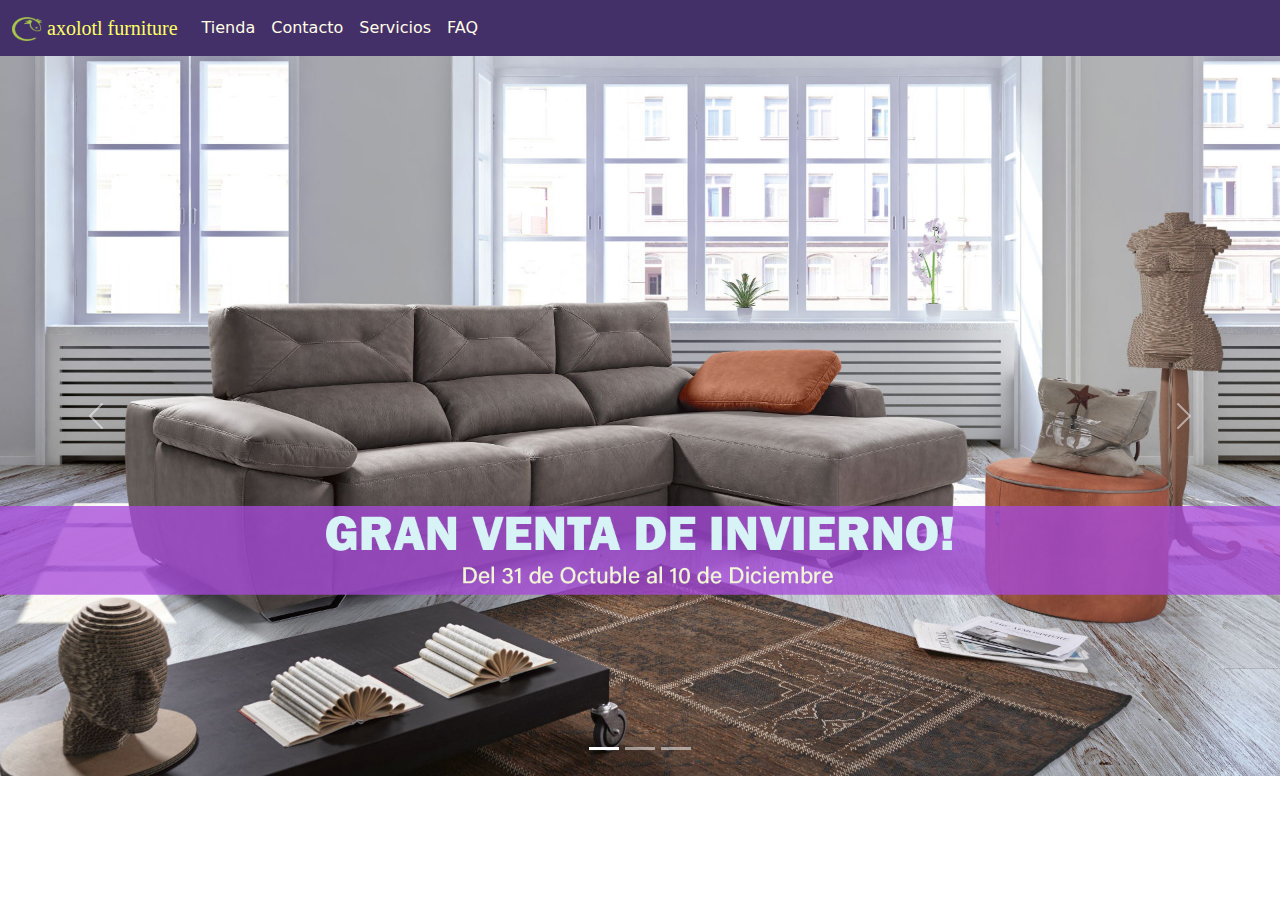
==== index.html @ 59c4131e "Add files via upload" ====
<!DOCTYPE html>
<html lang="en">
<head>
    <meta charset="UTF-8">
    <meta name="viewport" content="width=device-width, initial-scale=1.0">
    <link rel="stylesheet" href="bootstrap-5.3.2-dist/css/bootstrap.min.css">
    <link rel="stylesheet" href="StylesCSS/styles.css">
    <link rel="icon" type="image-x'icon" href="favicon.ico">
    <title>Axolotl Furniture</title>
</head>
<body>
    <!-- Barra de navegacion -->
    <nav class="navbar navbar-expand-lg navbar-color">
        <div class="container-fluid">
                <a class="navbar-brand text-fontcolor-nav" href="index.html">
                    <img src="images/logo/axolotlfurniture_logo.png" alt="Logo" width="30" height="24" class="d-inline-block align-text-top">
                    axolotl furniture
                </a>
                <button class="navbar-toggler" type="button" data-bs-toggle="collapse" data-bs-target="#navbarNav" aria-controls="navbarNav" aria-expanded="false" aria-label="Toggle navigation">
                    <span class="navbar-toggler-icon"></span>
                </button>
            <div class="collapse navbar-collapse" id="navbarNav">
                <ul class="navbar-nav">
                    <li class="nav-item">
                        <a class="nav-link text-coloring" aria-current="page" href="tienda.html">Tienda</a>
                    </li>
                    <li class="nav-item">
                        <a class="nav-link text-coloring" href="contacto.html">Contacto</a>
                    </li>
                    <li class="nav-item">
                        <a class="nav-link text-coloring" href="servicios.html">Servicios</a>
                    </li>
                    <li class="nav-item">
                        <a class="nav-link text-coloring" href="faq.html">FAQ</a>
                    </li>
                </ul>
            </div>
        </div>
      </nav>

      <!-- Carrusel -->
      <div id="carouselExampleInterval" class="carousel slide" data-bs-ride="carousel">
        <div class="carousel-indicators">
            <button type="button" data-bs-target="#carouselExampleIndicators" data-bs-slide-to="0" class="active" aria-current="true" aria-label="Slide 1"></button>
            <button type="button" data-bs-target="#carouselExampleIndicators" data-bs-slide-to="1" aria-label="Slide 2"></button>
            <button type="button" data-bs-target="#carouselExampleIndicators" data-bs-slide-to="2" aria-label="Slide 3"></button>
          </div>
        <div class="carousel-inner">
          <div class="carousel-item active" data-bs-interval="2000">
            <img src="images/muebles1.png" class="d-block w-100" alt="...">
          </div>
          <div class="carousel-item" data-bs-interval="3000">
            <img src="images/muebles2.png" class="d-block w-100" alt="...">
          </div>
          <div class="carousel-item" data-bs-interval="3000">
            <img src="images/muebles3.png" class="d-block w-100" alt="...">
          </div>
        </div>
        <button class="carousel-control-prev" type="button" data-bs-target="#carouselExampleInterval" data-bs-slide="prev">
          <span class="carousel-control-prev-icon" aria-hidden="true"></span>
          <span class="visually-hidden">Previous</span>
        </button>
        <button class="carousel-control-next" type="button" data-bs-target="#carouselExampleInterval" data-bs-slide="next">
          <span class="carousel-control-next-icon" aria-hidden="true"></span>
          <span class="visually-hidden">Next</span>
        </button>
      </div>

    <script src="bootstrap-5.3.2-dist/js/bootstrap.min.js"></script>
</body>
</html>
---- StylesCSS/styles.css ----
.navbar-color {
    background-color: #443068;
    color: azure;
}

.text-coloring{
    color: #fffde7;
}

.text-fontcolor-nav{
    font-family: 'CoventryGarden';
    src: url(fonts/COVENTRY.TTF) format('truetype');
    font-style: normal;
    font-weight: normal;
    color: #fcff66;
}
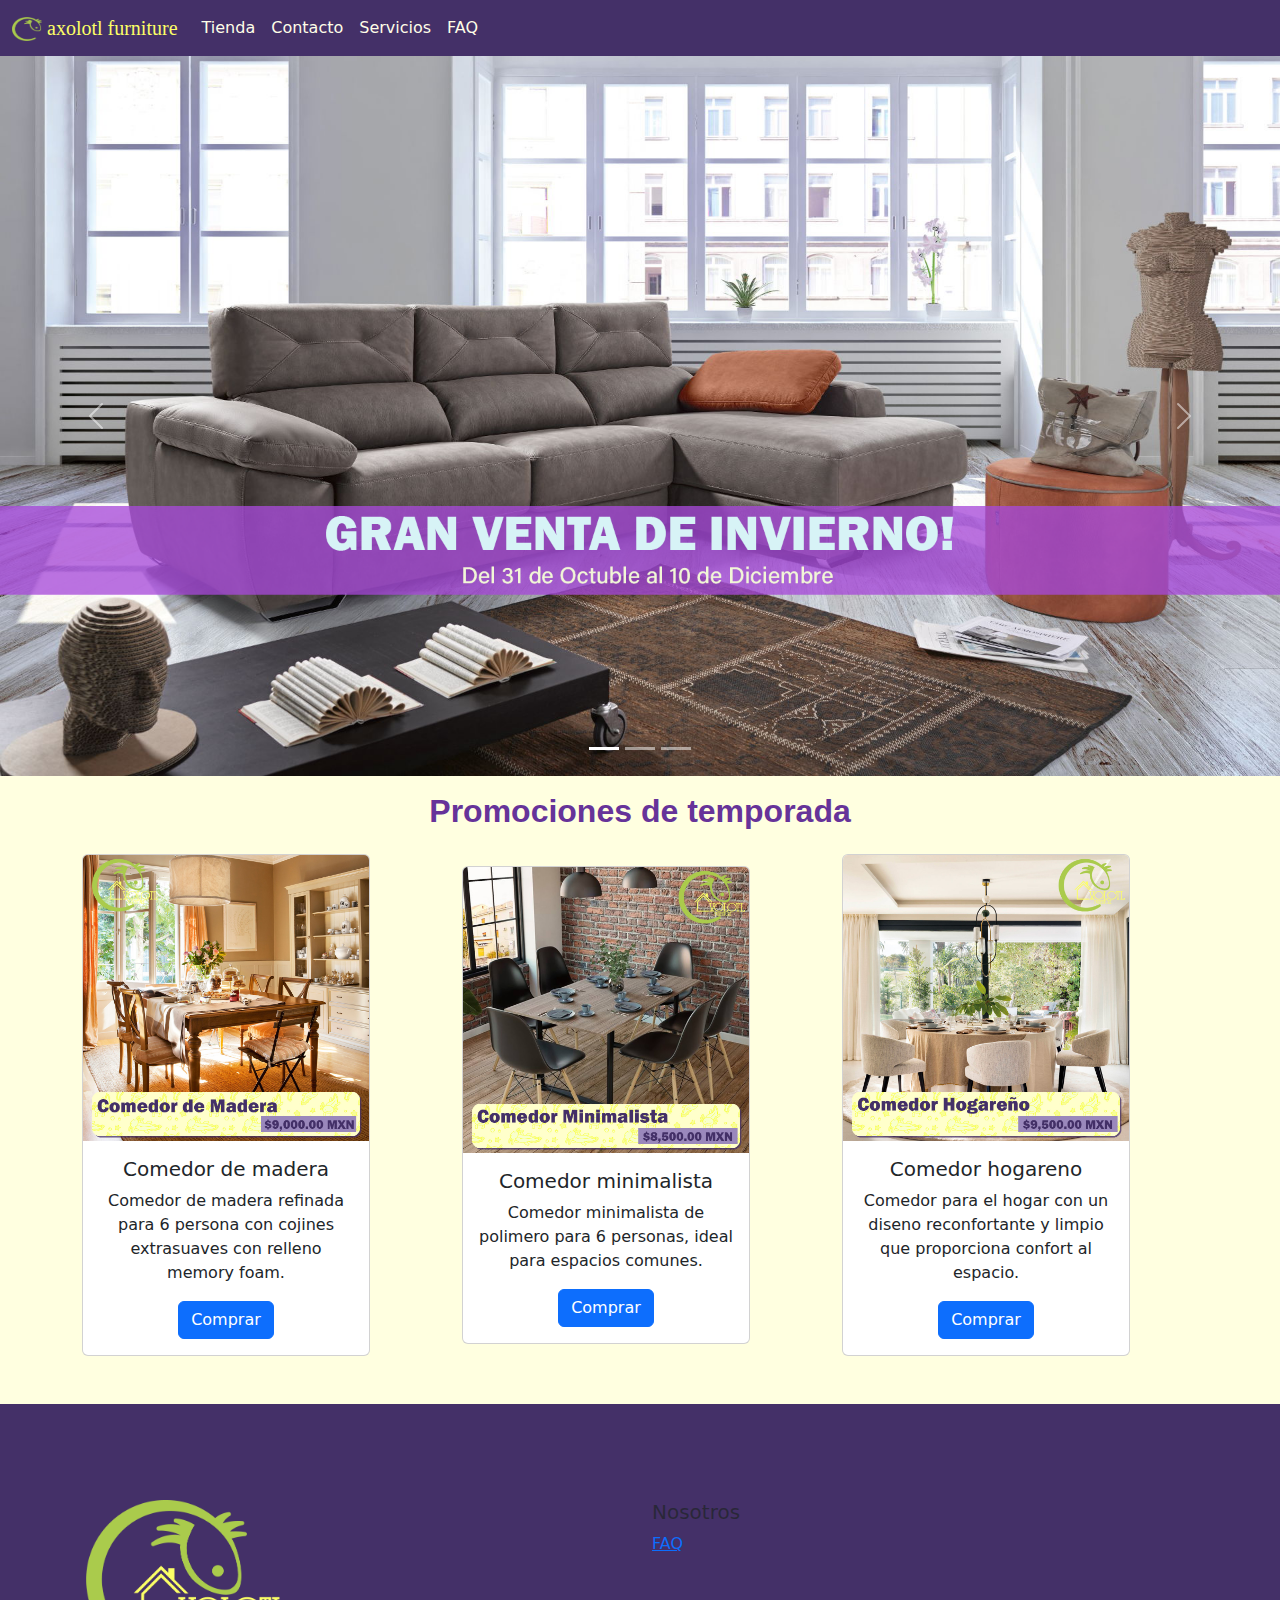
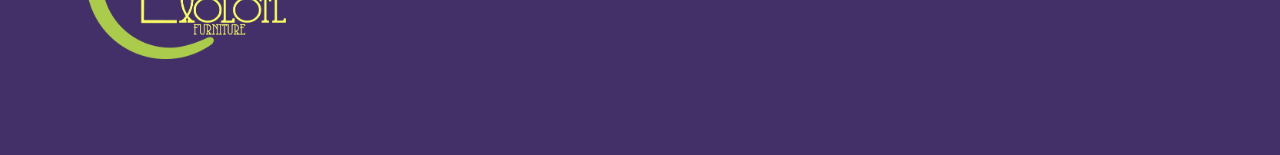
==== commit 5c4d07b1: "Actualizacion 1.1.09.09" ====
--- a/index.html
+++ b/index.html
@@ -8,7 +8,7 @@
     <link rel="icon" type="image-x'icon" href="favicon.ico">
     <title>Axolotl Furniture</title>
 </head>
-<body>
+<body style="background-color: lightyellow;">
     <!-- Barra de navegacion -->
     <nav class="navbar navbar-expand-lg navbar-color">
         <div class="container-fluid">
@@ -66,6 +66,67 @@
         </button>
       </div>
 
+      <!-- Seccion de promos destacas -->
+      <div class="container-fluid padeo">
+        <h2 class="text-promo">Promociones de temporada</h2>
+      </div>
+
+      <!-- Contenedor para promos -->
+      <div class="container text-center">
+        <div class="row align-items-center">
+          <div class="col">
+            <!-- Primer post -->
+            <div class="card" style="width: 18rem;">
+              <img src="images/promociones/Post2510.jpg" class="card-img-top" alt="post1">
+              <div class="card-body">
+                <h5 class="card-title">Comedor de madera</h5>
+                <p class="card-text">Comedor de madera refinada para 6 persona con cojines extrasuaves con relleno memory foam.</p>
+                <a href="#" class="btn btn-primary">Comprar</a>
+              </div>
+            </div>
+          </div>
+          <div class="col">
+            <!-- Segundo post -->
+            <div class="card" style="width: 18rem;">
+              <img src="images/promociones/Post3110-2.jpg" class="card-img-top" alt="post2">
+              <div class="card-body">
+                <h5 class="card-title">Comedor minimalista</h5>
+                <p class="card-text">Comedor minimalista de polimero para 6 personas, ideal para espacios comunes.</p>
+                <a href="#" class="btn btn-primary">Comprar</a>
+              </div>
+            </div>
+          </div>
+          <div class="col">
+            <!-- Tercer post -->
+            <div class="card" style="width: 18rem;">
+              <img src="images/promociones/Post3110-3.jpg" class="card-img-top" alt="post3">
+              <div class="card-body">
+                <h5 class="card-title">Comedor hogareno</h5>
+                <p class="card-text">Comedor para el hogar con un diseno reconfortante y limpio que proporciona confort al espacio.</p>
+                <a href="#" class="btn btn-primary">Comprar</a>
+              </div>
+            </div>
+          </div>
+        </div>
+      </div>
+
+    <!-- Footer -->
+    <footer class="bd-footer py-4 py-md-5 mt-5 color-footer">
+      <div class="container py-4 py-md-5 px-4 px-md-3 text-body-secondary">
+        <div class="row">
+          <div class="col">
+            <img class="imagen-size" src="images/logo/AxolotlFurniture_LogoV3_transparente.png" alt="Logo Axolotl Furniture">
+          </div>
+          <div class="col">
+            <h5>Nosotros</h5>
+            <ul class="list-unstyled">
+              <li class="mb-2"> <a href="faq.html">FAQ</a></li>
+
+            </ul>
+          </div>
+        </div>
+      </div>
+    </footer>
     <script src="bootstrap-5.3.2-dist/js/bootstrap.min.js"></script>
 </body>
 </html>--- a/StylesCSS/styles.css
+++ b/StylesCSS/styles.css
@@ -13,4 +13,26 @@
     font-style: normal;
     font-weight: normal;
     color: #fcff66;
-}+}
+
+.text-promo{
+    font-family: 'Franklin Gothic Medium', 'Arial Narrow', Arial, sans-serif;
+    font-style: normal;
+    font-weight: bold;
+    text-align: center;
+    color: rebeccapurple;
+}
+
+.padeo{
+    padding-top: 1em;
+    padding-bottom: 1em;
+}
+
+.color-footer{
+    background-color: #443068;
+}
+
+.imagen-size {
+    width: 200px; /* Cambia el valor al ancho deseado en píxeles o % */
+    height: auto; /* Esto mantiene la proporción original de la imagen */
+  }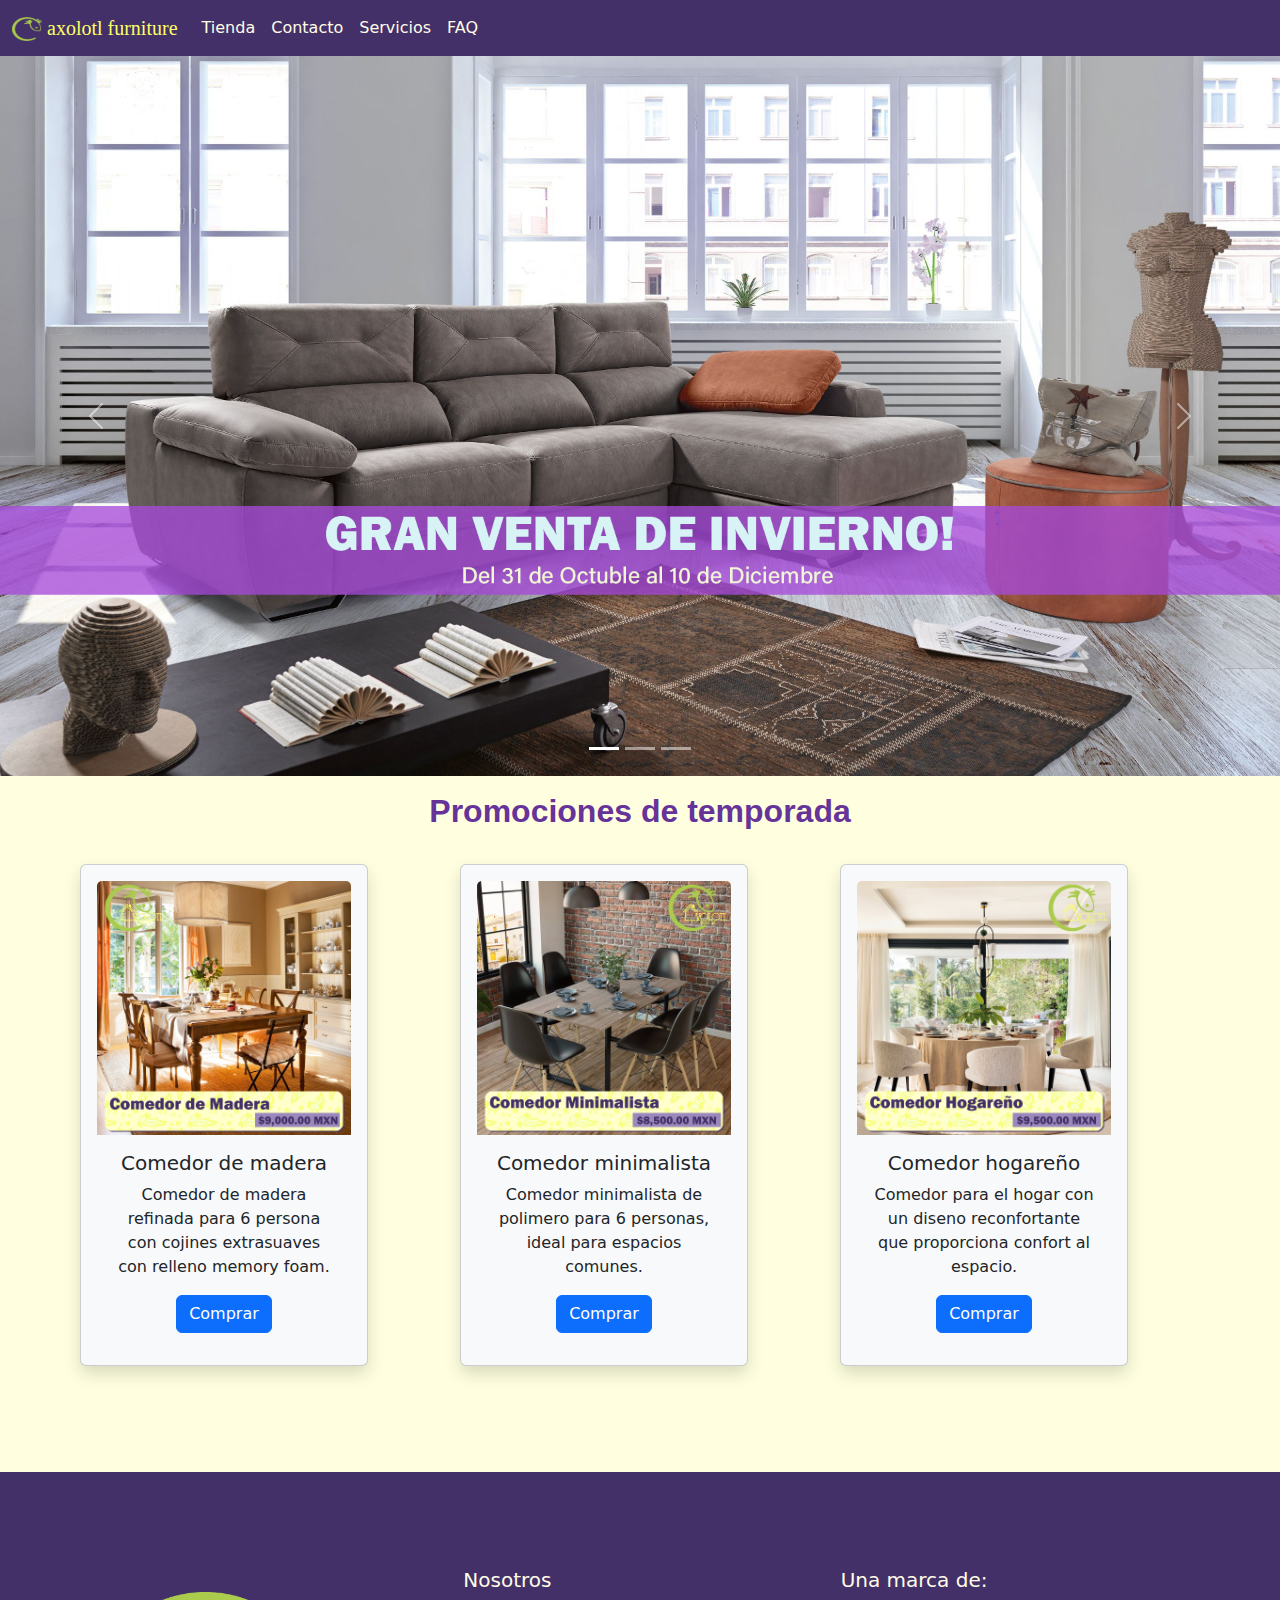
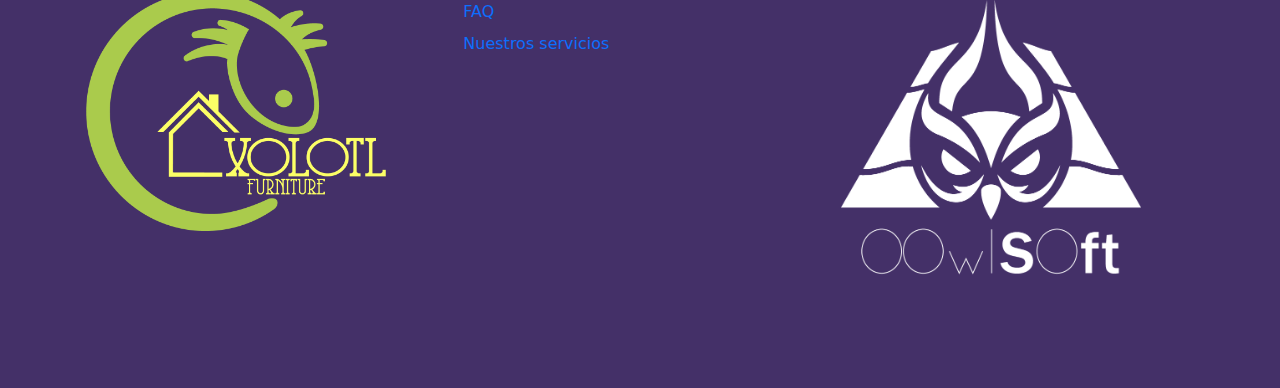
==== commit 03f2bd3e: "Actualizacion 01.11.07.29" ====
--- a/index.html
+++ b/index.html
@@ -74,9 +74,9 @@
       <!-- Contenedor para promos -->
       <div class="container text-center">
         <div class="row align-items-center">
-          <div class="col">
+          <div class="col padeo-dos">
             <!-- Primer post -->
-            <div class="card" style="width: 18rem;">
+            <div class="card shadow p-3 mb-5 bg-body-tertiary rounded" style="width: 18rem;">
               <img src="images/promociones/Post2510.jpg" class="card-img-top" alt="post1">
               <div class="card-body">
                 <h5 class="card-title">Comedor de madera</h5>
@@ -85,9 +85,9 @@
               </div>
             </div>
           </div>
-          <div class="col">
+          <div class="col padeo-dos">
             <!-- Segundo post -->
-            <div class="card" style="width: 18rem;">
+            <div class="card shadow p-3 mb-5 bg-body-tertiary rounded" style="width: 18rem;">
               <img src="images/promociones/Post3110-2.jpg" class="card-img-top" alt="post2">
               <div class="card-body">
                 <h5 class="card-title">Comedor minimalista</h5>
@@ -96,13 +96,13 @@
               </div>
             </div>
           </div>
-          <div class="col">
+          <div class="col padeo-dos">
             <!-- Tercer post -->
-            <div class="card" style="width: 18rem;">
+            <div class="card shadow p-3 mb-5 bg-body-tertiary rounded" style="width: 18rem;">
               <img src="images/promociones/Post3110-3.jpg" class="card-img-top" alt="post3">
               <div class="card-body">
-                <h5 class="card-title">Comedor hogareno</h5>
-                <p class="card-text">Comedor para el hogar con un diseno reconfortante y limpio que proporciona confort al espacio.</p>
+                <h5 class="card-title">Comedor hogareño</h5>
+                <p class="card-text">Comedor para el hogar con un diseno reconfortante que proporciona confort al espacio.</p>
                 <a href="#" class="btn btn-primary">Comprar</a>
               </div>
             </div>
@@ -114,15 +114,23 @@
     <footer class="bd-footer py-4 py-md-5 mt-5 color-footer">
       <div class="container py-4 py-md-5 px-4 px-md-3 text-body-secondary">
         <div class="row">
+          <!-- columana 1 -->
           <div class="col">
+            <br>
             <img class="imagen-size" src="images/logo/AxolotlFurniture_LogoV3_transparente.png" alt="Logo Axolotl Furniture">
           </div>
+          <!-- columna 2 -->
           <div class="col">
-            <h5>Nosotros</h5>
+            <p class="h5 text-coloring">Nosotros</p>
             <ul class="list-unstyled">
-              <li class="mb-2"> <a href="faq.html">FAQ</a></li>
-
+              <li class="mb-2"><a class="link-offset-2 link-underline link-underline-opacity-0" href="faq.html">FAQ</a></li>
+              <li class="mb-2"><a class="link-offset-2 link-underline link-underline-opacity-0" href="servicios.html">Nuestros servicios</a></li>
             </ul>
+          </div>
+          <!-- columna 3 -->
+          <div class="col">
+            <p class="h5 text-coloring">Una marca de:</p>
+            <img class="imagen-size" src="images/logo/OOwlSOft.png" alt="OOwlSOft_Logo">
           </div>
         </div>
       </div>
--- a/StylesCSS/styles.css
+++ b/StylesCSS/styles.css
@@ -15,6 +15,13 @@
     color: #fcff66;
 }
 
+.text-format-perso{
+    font-family: 'Franklin Gothic Medium', 'Arial Narrow', Arial, sans-serif;
+    font-style: normal;
+    font-weight: normal;
+    text-align: left;
+}
+
 .text-promo{
     font-family: 'Franklin Gothic Medium', 'Arial Narrow', Arial, sans-serif;
     font-style: normal;
@@ -28,11 +35,20 @@
     padding-bottom: 1em;
 }
 
+.padeo-dos{
+    padding: 10px;
+}
+
 .color-footer{
     background-color: #443068;
 }
 
 .imagen-size {
-    width: 200px; /* Cambia el valor al ancho deseado en píxeles o % */
+    width: 300px; /* Cambia el valor al ancho deseado en píxeles o % */
     height: auto; /* Esto mantiene la proporción original de la imagen */
-  }+  }
+
+.ajolotes-size{
+    width: 300px;
+    height: auto;
+}